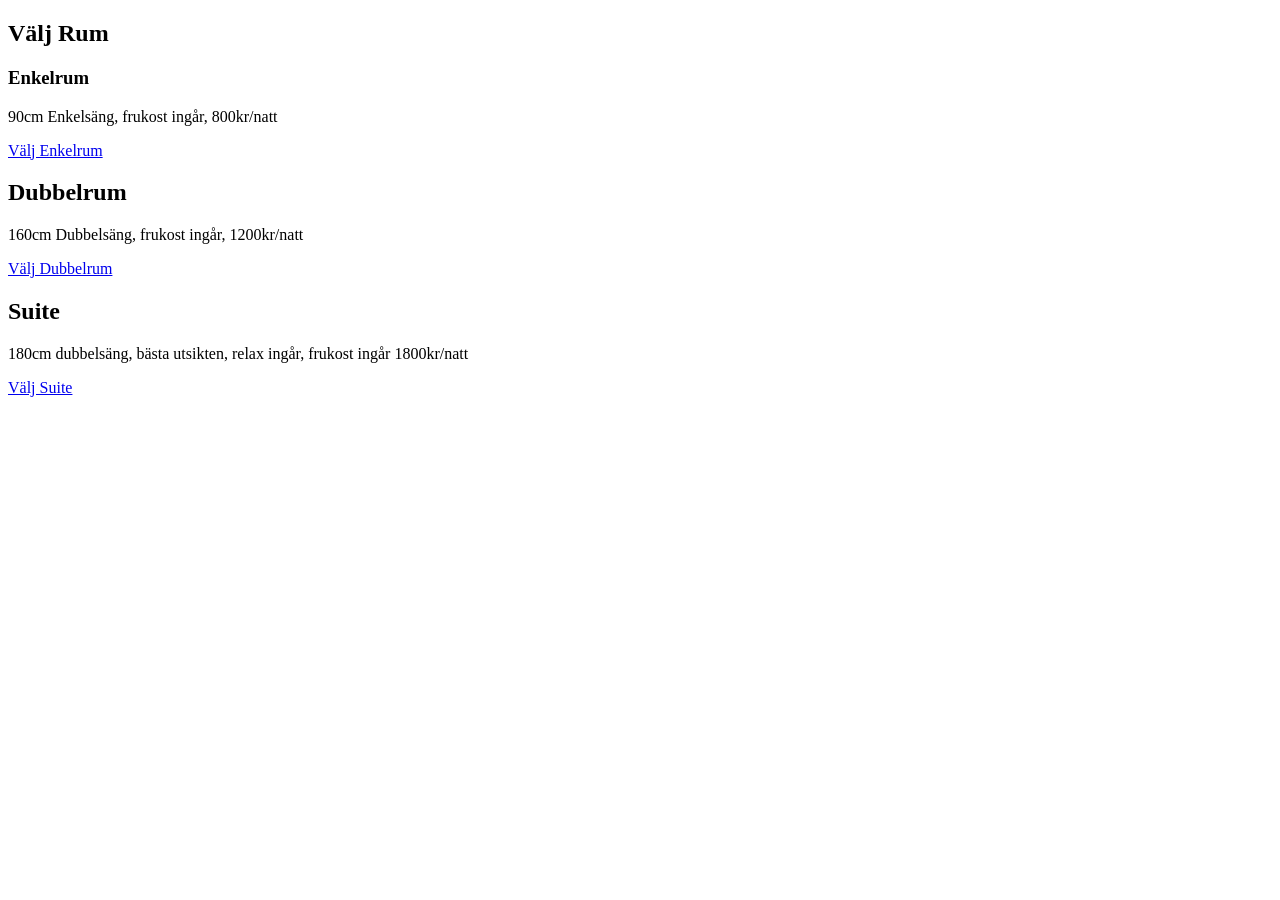
==== boka.html @ 0677cf10 "start my Booking website" ====
<!DOCTYPE html>
<html>
    <head>

    </head>
    <body>
        <header>

        </header>
        <main>
            <section class="rooms">

                <h2>Välj Rum</h2>
                
                <article class="room">
                    <h3>Enkelrum </h3>
                    <p>90cm Enkelsäng, frukost ingår, 800kr/natt</p>
                    <a href="form.html?room=enkel&price=800" class="select-room">
                        Välj Enkelrum
                    </a>
                </article>

                <article class="room">
                    <h2>Dubbelrum</h2>
                    <p>160cm Dubbelsäng, frukost ingår, 1200kr/natt</p>
                    
                    <a href="form.html?room=doubble&price=1200" class="select-room">
                        Välj Dubbelrum
                    </a>
                </article>

                <article class="room">
                    <h2>Suite</h2>
                    <p>180cm dubbelsäng, bästa utsikten, relax ingår, frukost ingår 1800kr/natt</p>
                    <a href="form.html?room=suite&price=1800" class="select-room">
                        Välj Suite
                    </a>
                </article>
            </section>

        </main>
        <footer>
    
        </footer>
    </body>
</html>
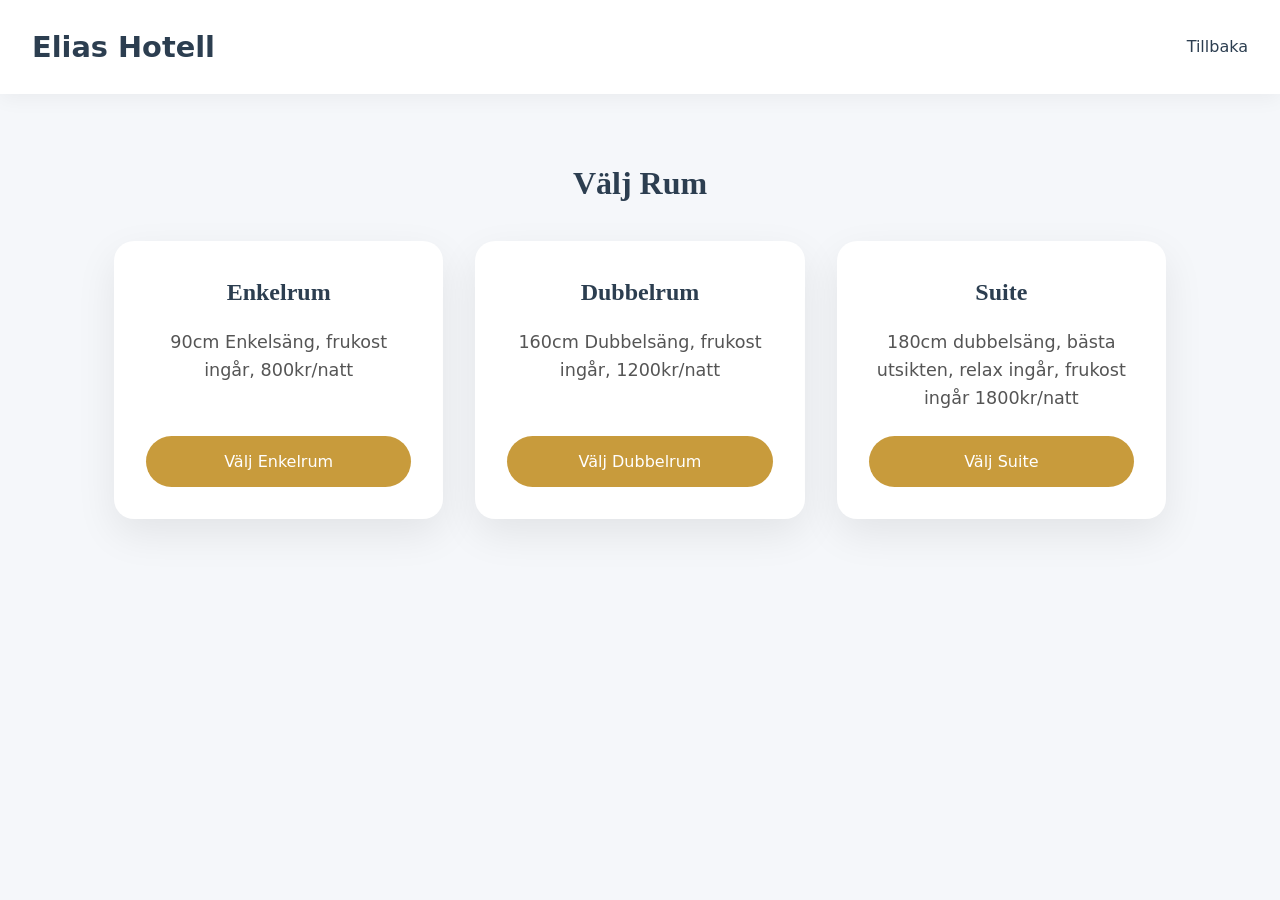
==== commit 6e7e9829: "add css styling and confrimation page" ====
--- a/boka.html
+++ b/boka.html
@@ -1,19 +1,26 @@
 <!DOCTYPE html>
 <html>
     <head>
+        <meta charset="UTF-8">
+        <meta name="viewport" content="width=device-width, initial-scale=1.0">
+        <link rel="stylesheet" href="style.css">
 
     </head>
     <body>
         <header>
-
+            <h1>Elias Hotell</h1>
+            <nav>
+                <a href="index.html">Tillbaka</a>
+            </nav>
         </header>
         <main>
-            <section class="rooms">
+            <section class="rooms-section">
 
                 <h2>Välj Rum</h2>
                 
+                <div class="rooms">
                 <article class="room">
-                    <h3>Enkelrum </h3>
+                    <h2>Enkelrum </h2>
                     <p>90cm Enkelsäng, frukost ingår, 800kr/natt</p>
                     <a href="form.html?room=enkel&price=800" class="select-room">
                         Välj Enkelrum
@@ -36,6 +43,7 @@
                         Välj Suite
                     </a>
                 </article>
+                </div>
             </section>
 
         </main>
--- a/style.css
+++ b/style.css
@@ -0,0 +1,217 @@
+/* ---------- RESET & GRUND ---------- */
+* {
+  margin: 0;
+  padding: 0;
+  box-sizing: border-box;
+}
+
+:root {
+  --bg: #f5f7fa;         /* ljus bakgrund */
+  --surface: #ffffff;    /* kort / boxar */
+  --text: #2c3e50;       /* text */
+  --accent: #c89b3c;     /* guldig hotellaccent */
+}
+
+body {
+  font-family: system-ui, -apple-system, BlinkMacSystemFont, "Segoe UI", sans-serif;
+  background-color: var(--bg);
+  color: var(--text);
+  line-height: 1.6;
+}
+
+/* ---------- HEADER ---------- */
+header {
+  background-color: var(--surface);
+  padding: 1.5rem 2rem;
+  display: flex;
+  justify-content: space-between;
+  align-items: center;
+  box-shadow: 0 4px 20px rgba(0,0,0,0.05);
+}
+
+header h1 {
+  font-size: 1.8rem;
+  font-weight: 600;
+}
+
+nav a {
+  text-decoration: none;
+  color: var(--text);
+  font-weight: 500;
+  margin-left: 1rem;
+}
+
+nav a:hover {
+  color: var(--accent);
+}
+
+/* ---------- MAIN / SECTIONS ---------- */
+main {
+  max-width: 1100px;
+  margin: 0 auto;
+  padding: 4rem 1.5rem;
+}
+
+section {
+  margin-bottom: 4rem;
+  text-align: center;
+}
+
+/* ---------- HERO / STARTSIDA ---------- */
+section h2 {
+  font-size: 2rem;
+  margin-bottom: 1rem;
+  text-align: center;
+  font-family: 'Playfair Display', serif;
+}
+
+section p {
+  font-size: 1.1rem;
+  margin-bottom: 2rem;
+  text-align: center;
+  color: #555;
+}
+
+.btn {
+  display: inline-block;
+  background-color: var(--accent);
+  color: white;
+  padding: 0.9rem 2rem;
+  border-radius: 999px;
+  text-decoration: none;
+  font-weight: 500;
+  transition: transform 0.2s ease, background-color 0.2s ease;
+}
+
+.btn:hover {
+  background-color: #b88a2e;
+  transform: scale(1.05);
+}
+
+/* ---------- RUMSKORT ---------- */
+.rooms-section h2 {
+    text-align: center;
+    font-size: 2rem;
+    margin-bottom: 2rem;
+    font-family: 'Playfair Display', serif;
+}
+
+.rooms {
+  display: grid;
+  grid-template-columns: repeat(auto-fit, minmax(280px, 1fr));
+  gap: 2rem;
+}
+
+.room {
+  background: var(--surface);
+  border-radius: 20px;
+  padding: 2rem;
+  box-shadow: 0 15px 40px rgba(0,0,0,0.08);
+  display: flex;
+  flex-direction: column;
+  justify-content: space-between;
+  transition: transform 0.2s ease, box-shadow 0.2s ease;
+}
+
+.room:hover {
+  transform: translateY(-6px);
+  box-shadow: 0 20px 50px rgba(0,0,0,0.12);
+}
+
+.room h2 {
+  margin-bottom: 1rem;
+  font-size: 1.5rem;
+}
+
+.room p {
+  flex-grow: 1;
+  margin-bottom: 1.5rem;
+  color: #555;
+}
+
+.select-room {
+  text-decoration: none;
+  text-align: center;
+  background-color: var(--accent);
+  color: white;
+  padding: 0.8rem 1.6rem;
+  border-radius: 999px;
+  font-weight: 500;
+  transition: background 0.2s ease, transform 0.2s ease;
+}
+
+.select-room:hover {
+  background-color: #b88a2e;
+  transform: scale(1.05);
+}
+
+/* ---------- FORMULÄR ---------- */
+form {
+  display: grid;
+  gap: 1.8rem;
+  max-width: 500px;
+  margin: 0 auto;
+  background: var(--surface);
+  padding: 3rem 2rem;
+  border-radius: 20px;
+  box-shadow: 0 15px 40px rgba(0,0,0,0.08);
+}
+
+label {
+  display: flex;
+  flex-direction: column;
+  font-weight: 500;
+  font-size: 1rem;
+  gap: 0.5rem;
+}
+
+input {
+  padding: 0.9rem 1rem;
+  border-radius: 10px;
+  border: 1px solid #ddd;
+  font-size: 1rem;
+  transition: border 0.2s ease, box-shadow 0.2s ease;
+}
+
+input:focus {
+  border-color: var(--accent);
+  box-shadow: 0 0 5px rgba(200,155,60,0.5);
+  outline: none;
+}
+
+button[type="submit"] {
+  background-color: var(--accent);
+  color: white;
+  padding: 1rem 2rem;
+  border: none;
+  border-radius: 999px;
+  font-size: 1rem;
+  font-weight: 500;
+  cursor: pointer;
+  transition: background 0.2s ease, transform 0.2s ease;
+}
+
+button[type="submit"]:hover {
+  background-color: #b88a2e;
+  transform: scale(1.05);
+}
+
+/* ---------- RESPONSIV ---------- */
+@media (max-width: 600px) {
+  header {
+    flex-direction: column;
+    gap: 1rem;
+  }
+
+  section {
+    padding: 2rem 1rem;
+  }
+
+  .rooms {
+    grid-template-columns: 1fr;
+  }
+
+  input, button[type="submit"], .btn, .select-room {
+    width: 100%;
+  }
+}
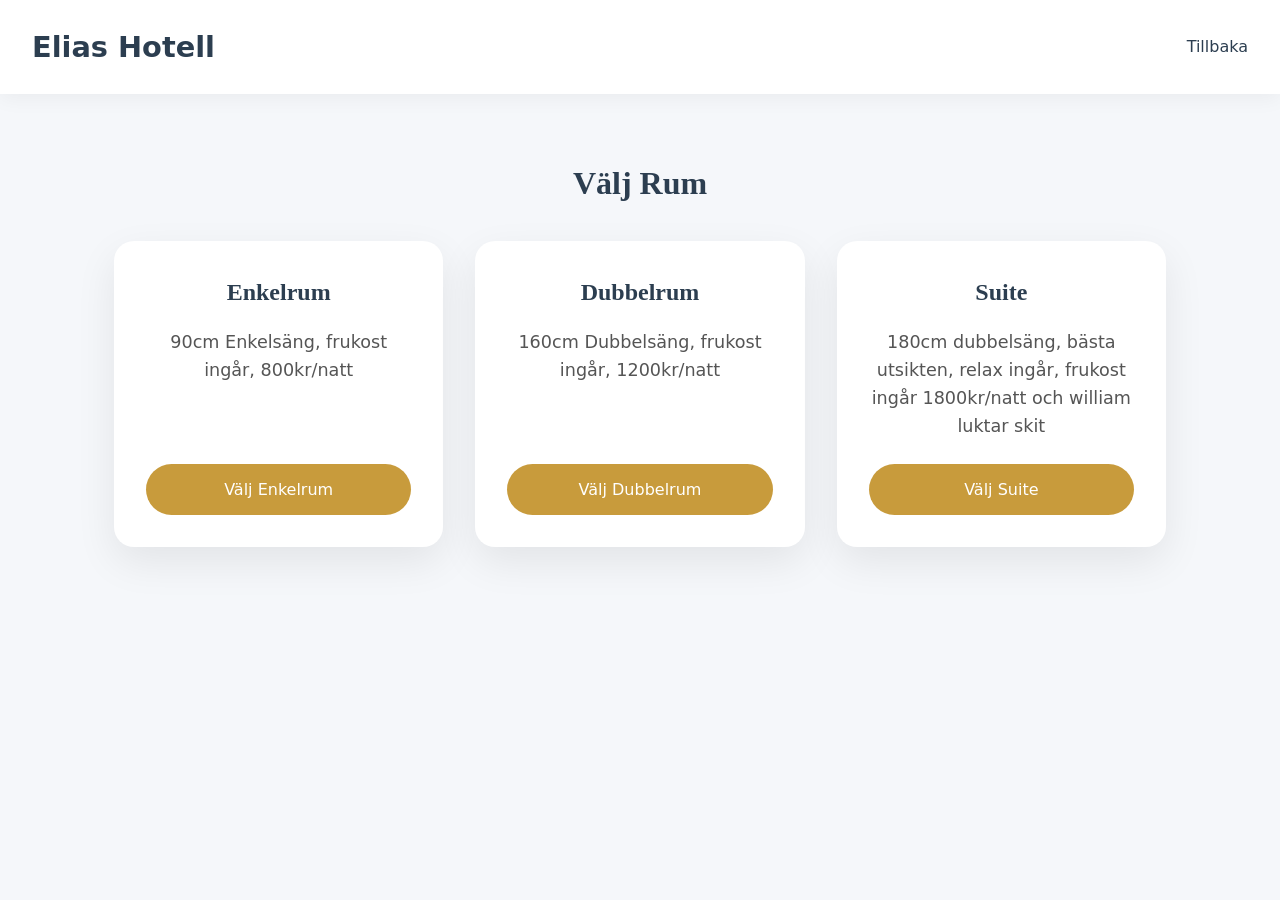
==== commit 4bdc4d80: "kul grej" ====
--- a/boka.html
+++ b/boka.html
@@ -38,7 +38,7 @@
 
                 <article class="room">
                     <h2>Suite</h2>
-                    <p>180cm dubbelsäng, bästa utsikten, relax ingår, frukost ingår 1800kr/natt</p>
+                    <p>180cm dubbelsäng, bästa utsikten, relax ingår, frukost ingår 1800kr/natt och william luktar skit</p>
                     <a href="form.html?room=suite&price=1800" class="select-room">
                         Välj Suite
                     </a>
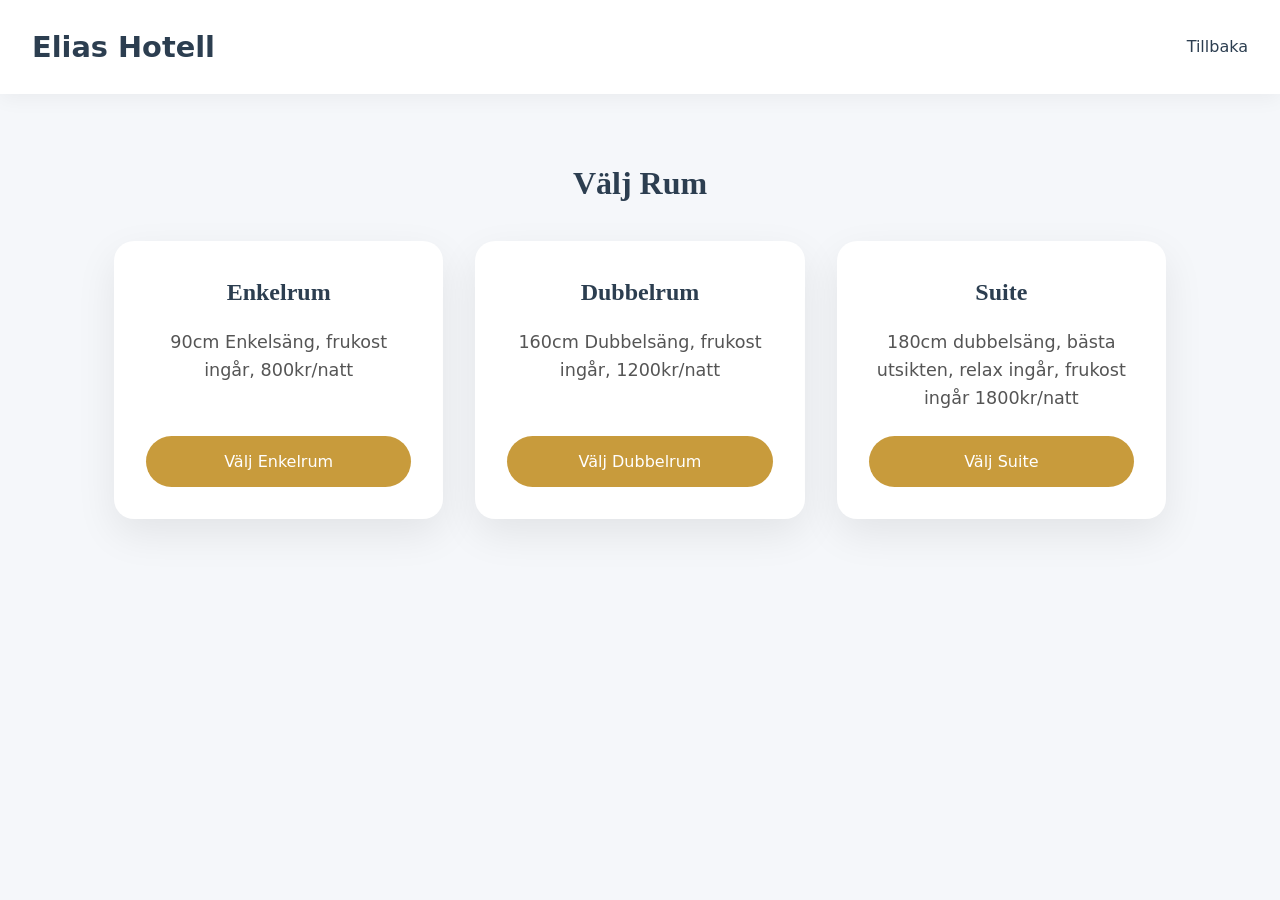
==== commit f70524ab: "change" ====
--- a/boka.html
+++ b/boka.html
@@ -38,7 +38,7 @@
 
                 <article class="room">
                     <h2>Suite</h2>
-                    <p>180cm dubbelsäng, bästa utsikten, relax ingår, frukost ingår 1800kr/natt och william luktar skit</p>
+                    <p>180cm dubbelsäng, bästa utsikten, relax ingår, frukost ingår 1800kr/natt</p>
                     <a href="form.html?room=suite&price=1800" class="select-room">
                         Välj Suite
                     </a>
